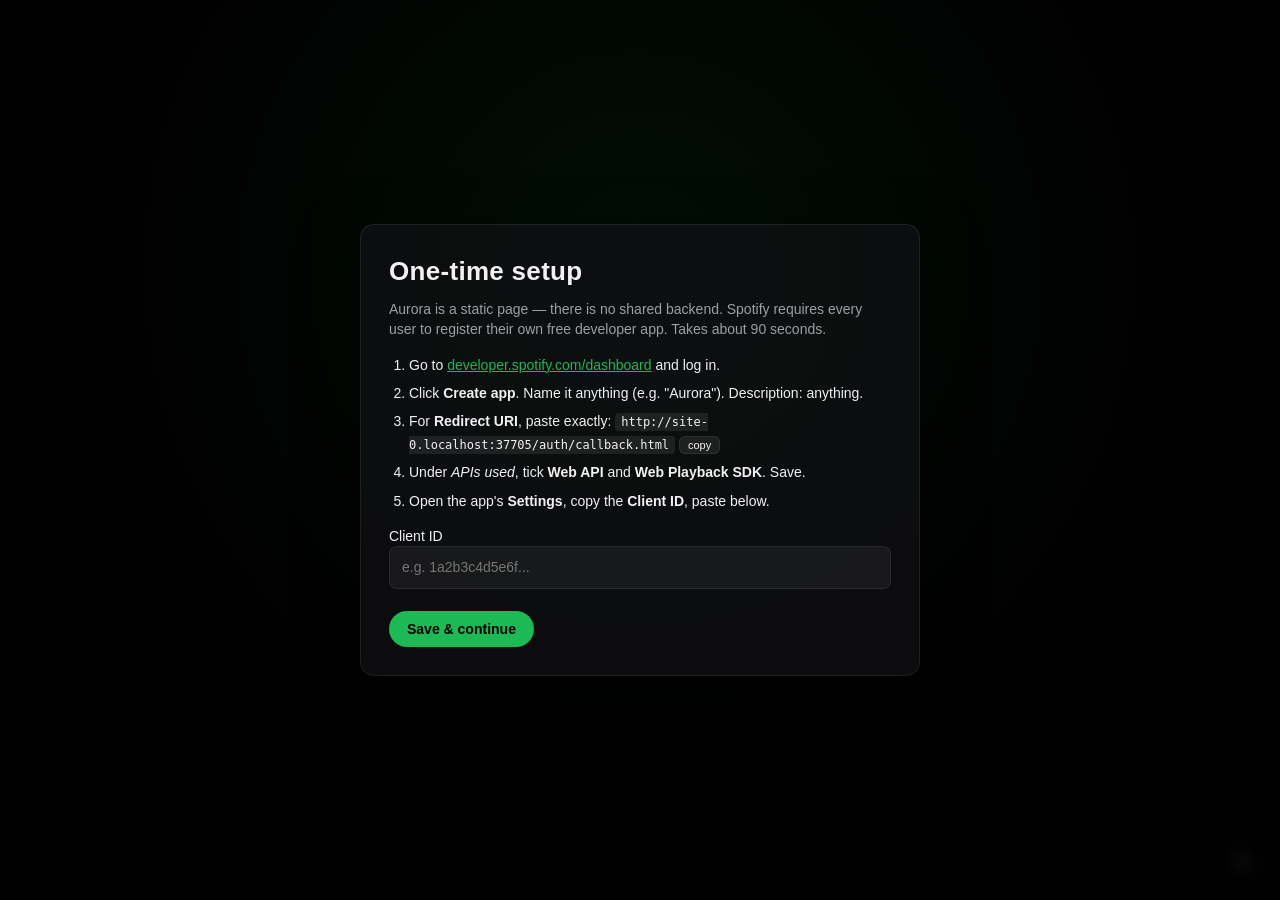
==== index.html @ a976db82 "Initial scaffold: Aurora — Spotify web visualizer A static, no-build web app that visualizes Spotify" ====
<!doctype html>
<html lang="en">
<head>
  <meta charset="utf-8" />
  <meta name="viewport" content="width=device-width,initial-scale=1,viewport-fit=cover" />
  <meta name="theme-color" content="#000000" />
  <title>Aurora — Spotify Visualizer</title>
  <link rel="stylesheet" href="./css/styles.css" />
  <link rel="icon" href="data:image/svg+xml;utf8,<svg xmlns='http://www.w3.org/2000/svg' viewBox='0 0 16 16'><circle cx='8' cy='8' r='6' fill='%231db954'/></svg>" />
</head>
<body>
  <canvas id="stage" aria-label="visualizer canvas"></canvas>

  <!-- Top now-playing overlay -->
  <header id="now" class="now hidden" aria-live="polite">
    <img id="np-cover" alt="" />
    <div class="np-meta">
      <div id="np-title">—</div>
      <div id="np-artist">—</div>
    </div>
    <div class="np-controls">
      <button id="btn-prev" title="Previous (←)">⏮</button>
      <button id="btn-play" title="Play/Pause (Space)">⏯</button>
      <button id="btn-next" title="Next (→)">⏭</button>
    </div>
  </header>

  <!-- Settings drawer -->
  <aside id="drawer" class="drawer hidden" aria-label="settings">
    <div class="drawer-head">
      <h2>Aurora</h2>
      <button id="drawer-close" aria-label="close">×</button>
    </div>

    <section>
      <h3>Visualizer</h3>
      <div id="viz-grid" class="viz-grid"></div>
    </section>

    <section>
      <h3>Look</h3>
      <label>Palette
        <select id="opt-palette">
          <option value="auto">Auto (album art)</option>
          <option value="neon">Neon</option>
          <option value="sunset">Sunset</option>
          <option value="aqua">Aqua</option>
          <option value="mono">Mono</option>
          <option value="forest">Forest</option>
          <option value="ember">Ember</option>
        </select>
      </label>
      <label>Background
        <select id="opt-bg">
          <option value="black">Black</option>
          <option value="palette">Palette dark</option>
          <option value="cover">Blurred cover</option>
        </select>
      </label>
    </section>

    <section>
      <h3>Reactivity</h3>
      <label>Bass <input type="range" id="opt-bass" min="0" max="2" step="0.01" value="1" /></label>
      <label>Mid <input type="range" id="opt-mid" min="0" max="2" step="0.01" value="1" /></label>
      <label>Treble <input type="range" id="opt-treble" min="0" max="2" step="0.01" value="1" /></label>
      <label>Smoothing <input type="range" id="opt-smooth" min="0" max="0.95" step="0.01" value="0.6" /></label>
      <label>Beat punch <input type="range" id="opt-punch" min="0" max="2" step="0.01" value="1" /></label>
    </section>

    <section>
      <h3>Post FX</h3>
      <label><input type="checkbox" id="fx-bloom" checked /> Bloom</label>
      <label>Bloom amount <input type="range" id="fx-bloom-amt" min="0" max="2" step="0.01" value="0.8" /></label>
      <label><input type="checkbox" id="fx-chroma" /> Chromatic aberration</label>
      <label><input type="checkbox" id="fx-grain" /> Film grain</label>
      <label><input type="checkbox" id="fx-trails" /> Motion trails</label>
      <label>Trail strength <input type="range" id="fx-trails-amt" min="0" max="0.99" step="0.01" value="0.85" /></label>
    </section>

    <section>
      <h3>Audio source</h3>
      <label>
        <select id="opt-source">
          <option value="analysis">Spotify Audio Analysis (recommended)</option>
          <option value="mic">Mic / system audio (BlackHole)</option>
        </select>
      </label>
      <p class="hint">Spotify's Web Playback audio is DRM-encrypted and cannot be tapped for FFT. The analysis stream gives beats, bars, sections, pitches and timbre. For real FFT, route system audio into a virtual mic (BlackHole) and pick "Mic".</p>
    </section>

    <section>
      <h3>Presets</h3>
      <div class="row">
        <input id="preset-name" placeholder="preset name" />
        <button id="preset-save">Save</button>
      </div>
      <select id="preset-list" size="5"></select>
      <div class="row">
        <button id="preset-load">Load</button>
        <button id="preset-delete">Delete</button>
      </div>
    </section>

    <section>
      <h3>Account</h3>
      <button id="btn-logout">Sign out of Spotify</button>
      <button id="btn-reset-clientid">Change Client ID</button>
    </section>

    <section class="footer">
      <p>Hotkeys: <kbd>Space</kbd> play/pause · <kbd>←</kbd>/<kbd>→</kbd> track · <kbd>V</kbd> next viz · <kbd>F</kbd> fullscreen · <kbd>S</kbd> settings · <kbd>H</kbd> hide UI</p>
    </section>
  </aside>

  <!-- Setup screen: collect Spotify Client ID once -->
  <div id="setup" class="modal hidden" role="dialog" aria-modal="true">
    <div class="modal-card">
      <h1>One-time setup</h1>
      <p>Aurora is a static page — there is no shared backend. Spotify requires every user to register their own free developer app. Takes about 90 seconds.</p>
      <ol>
        <li>Go to <a href="https://developer.spotify.com/dashboard" target="_blank" rel="noopener">developer.spotify.com/dashboard</a> and log in.</li>
        <li>Click <strong>Create app</strong>. Name it anything (e.g. "Aurora"). Description: anything.</li>
        <li>For <strong>Redirect URI</strong>, paste exactly: <code id="redirect-display"></code> <button id="copy-redirect" class="mini">copy</button></li>
        <li>Under <em>APIs used</em>, tick <strong>Web API</strong> and <strong>Web Playback SDK</strong>. Save.</li>
        <li>Open the app's <strong>Settings</strong>, copy the <strong>Client ID</strong>, paste below.</li>
      </ol>
      <label>Client ID
        <input type="text" id="setup-clientid" autocomplete="off" spellcheck="false" placeholder="e.g. 1a2b3c4d5e6f..." />
      </label>
      <button id="setup-save" class="primary">Save & continue</button>
    </div>
  </div>

  <!-- Login screen -->
  <div id="login" class="modal hidden" role="dialog" aria-modal="true">
    <div class="modal-card">
      <h1>Aurora</h1>
      <p>A music visualizer for Spotify Premium. Sign in to begin.</p>
      <button id="btn-login" class="primary">Sign in with Spotify</button>
      <p class="hint">Premium is required by Spotify for the Web Playback SDK. No account data leaves your browser.</p>
    </div>
  </div>

  <!-- Toast -->
  <div id="toast" class="toast hidden"></div>

  <!-- UI hint button (bottom-right) -->
  <button id="btn-settings" class="fab" title="Settings (S)">⚙</button>

  <script src="https://sdk.scdn.co/spotify-player.js"></script>
  <script type="module" src="./js/main.js"></script>
</body>
</html>
---- css/styles.css ----
/* Aurora — Spotify Visualizer */
:root {
  --bg: #000;
  --fg: #f1f1f3;
  --muted: #9aa0a6;
  --accent: #1db954;
  --panel: rgba(16,16,18,0.78);
  --panel-border: rgba(255,255,255,0.08);
  --shadow: 0 20px 60px rgba(0,0,0,0.5);
  --radius: 14px;
  --radius-sm: 8px;
  --gap: 12px;
}

* { box-sizing: border-box; }
html, body { height: 100%; }
body {
  margin: 0; background: var(--bg); color: var(--fg);
  font: 14px/1.45 -apple-system, BlinkMacSystemFont, "SF Pro Text", "Helvetica Neue", Helvetica, Arial, sans-serif;
  overflow: hidden;
  -webkit-font-smoothing: antialiased;
}

#stage {
  position: fixed; inset: 0; width: 100vw; height: 100vh; display: block;
  background: #000;
}

.hidden { display: none !important; }

/* Now-playing overlay */
.now {
  position: fixed; left: 50%; top: 18px; transform: translateX(-50%);
  display: flex; align-items: center; gap: 12px;
  padding: 8px 12px; background: var(--panel); border: 1px solid var(--panel-border);
  border-radius: 999px; backdrop-filter: blur(20px); -webkit-backdrop-filter: blur(20px);
  box-shadow: var(--shadow);
  max-width: 70vw;
  z-index: 5;
  transition: opacity .25s, transform .25s;
}
.now img { width: 40px; height: 40px; border-radius: 8px; object-fit: cover; background: #222; }
.np-meta { min-width: 0; }
.np-meta div { white-space: nowrap; overflow: hidden; text-overflow: ellipsis; }
#np-title { font-weight: 600; }
#np-artist { color: var(--muted); font-size: 12px; }
.np-controls { display: flex; gap: 4px; margin-left: 8px; }
.np-controls button {
  width: 32px; height: 32px; border-radius: 50%; border: 0; background: rgba(255,255,255,0.06);
  color: var(--fg); cursor: pointer; font-size: 14px; line-height: 1;
}
.np-controls button:hover { background: rgba(255,255,255,0.14); }

/* Drawer */
.drawer {
  position: fixed; top: 0; right: 0; height: 100vh; width: 360px;
  background: var(--panel); border-left: 1px solid var(--panel-border);
  backdrop-filter: blur(24px); -webkit-backdrop-filter: blur(24px);
  z-index: 10; overflow-y: auto;
  box-shadow: var(--shadow);
  transform: translateX(0); transition: transform .28s ease;
}
.drawer.hidden { display: block !important; transform: translateX(105%); pointer-events: none; }
.drawer-head { display: flex; align-items: center; justify-content: space-between; padding: 16px 18px; position: sticky; top: 0; background: rgba(8,8,10,0.85); backdrop-filter: blur(12px); z-index: 1; }
.drawer-head h2 { margin: 0; font-size: 18px; letter-spacing: 0.5px; }
.drawer-head button { background: none; border: 0; color: var(--fg); font-size: 24px; cursor: pointer; padding: 0 4px; }
.drawer section { padding: 14px 18px; border-top: 1px solid var(--panel-border); }
.drawer h3 { margin: 0 0 10px; font-size: 12px; text-transform: uppercase; letter-spacing: 1px; color: var(--muted); }
.drawer label { display: flex; align-items: center; justify-content: space-between; gap: 10px; padding: 4px 0; font-size: 13px; }
.drawer input[type=range] { flex: 1; max-width: 60%; }
.drawer select, .drawer input[type=text] {
  background: rgba(255,255,255,0.05); color: var(--fg);
  border: 1px solid var(--panel-border); border-radius: var(--radius-sm); padding: 6px 8px;
  font: inherit; max-width: 60%;
}
.drawer select[size] { width: 100%; max-width: 100%; }
.drawer button {
  background: rgba(255,255,255,0.06); color: var(--fg);
  border: 1px solid var(--panel-border); border-radius: var(--radius-sm);
  padding: 7px 12px; font: inherit; cursor: pointer;
}
.drawer button:hover { background: rgba(255,255,255,0.12); }
.drawer button.primary { background: var(--accent); border-color: transparent; color: #000; font-weight: 600; }
.drawer .row { display: flex; gap: 8px; align-items: center; margin: 6px 0; }
.drawer .row input { flex: 1; }
.drawer .hint { color: var(--muted); font-size: 12px; margin: 8px 0 0; }
.drawer kbd { background: rgba(255,255,255,0.08); border: 1px solid var(--panel-border); border-radius: 4px; padding: 1px 6px; font: 11px ui-monospace, Menlo, monospace; }
.drawer .footer { color: var(--muted); }

/* Visualizer grid */
.viz-grid { display: grid; grid-template-columns: repeat(2, 1fr); gap: 8px; }
.viz-grid button {
  display: flex; flex-direction: column; align-items: flex-start; gap: 2px;
  padding: 10px; text-align: left;
}
.viz-grid button.active { outline: 2px solid var(--accent); }
.viz-grid .viz-name { font-weight: 600; }
.viz-grid .viz-desc { color: var(--muted); font-size: 11px; }

/* Modals */
.modal {
  position: fixed; inset: 0; display: grid; place-items: center;
  background: radial-gradient(circle at 50% 30%, rgba(29,185,84,0.08), transparent 60%), rgba(0,0,0,0.85);
  backdrop-filter: blur(8px); -webkit-backdrop-filter: blur(8px);
  z-index: 20; padding: 24px;
}
.modal-card {
  width: min(560px, 100%);
  background: var(--panel); border: 1px solid var(--panel-border); border-radius: var(--radius);
  padding: 28px; box-shadow: var(--shadow);
}
.modal-card h1 { margin: 0 0 8px; font-size: 26px; letter-spacing: 0.3px; }
.modal-card p { color: var(--muted); margin: 6px 0 14px; }
.modal-card ol { padding-left: 20px; line-height: 1.6; }
.modal-card li { margin-bottom: 6px; }
.modal-card code { background: rgba(255,255,255,0.08); padding: 2px 6px; border-radius: 4px; font: 12px ui-monospace, Menlo, monospace; }
.modal-card label { display: block; margin: 14px 0 6px; font-weight: 500; }
.modal-card input[type=text] {
  width: 100%; background: rgba(255,255,255,0.05); color: var(--fg);
  border: 1px solid var(--panel-border); border-radius: var(--radius-sm); padding: 10px 12px;
  font: inherit;
}
.modal-card button.primary {
  margin-top: 16px;
  background: var(--accent); border: 0; color: #000; font-weight: 700;
  padding: 10px 18px; border-radius: 999px; cursor: pointer; font-size: 14px;
}
.modal-card button.primary:hover { filter: brightness(1.08); }
.modal-card button.mini {
  background: rgba(255,255,255,0.08); border: 1px solid var(--panel-border);
  color: var(--fg); border-radius: 6px; padding: 2px 8px; cursor: pointer; font-size: 11px;
}
.modal-card a { color: var(--accent); }

/* FAB */
.fab {
  position: fixed; right: 16px; bottom: 16px; z-index: 6;
  width: 44px; height: 44px; border-radius: 50%; border: 1px solid var(--panel-border);
  background: var(--panel); color: var(--fg);
  font-size: 20px; cursor: pointer;
  backdrop-filter: blur(20px); -webkit-backdrop-filter: blur(20px);
  box-shadow: var(--shadow);
}
.fab:hover { background: rgba(255,255,255,0.14); }

/* Toast */
.toast {
  position: fixed; left: 50%; bottom: 28px; transform: translateX(-50%);
  background: var(--panel); border: 1px solid var(--panel-border); border-radius: 999px;
  padding: 10px 18px; backdrop-filter: blur(20px); -webkit-backdrop-filter: blur(20px);
  z-index: 30; box-shadow: var(--shadow); font-size: 13px;
  animation: pop .25s ease;
}
@keyframes pop { from { transform: translate(-50%, 8px); opacity: 0; } to { transform: translate(-50%, 0); opacity: 1; } }

/* Utility: hide UI mode */
body.ui-hidden .now,
body.ui-hidden .fab,
body.ui-hidden .drawer { opacity: 0; pointer-events: none; transition: opacity .3s; }
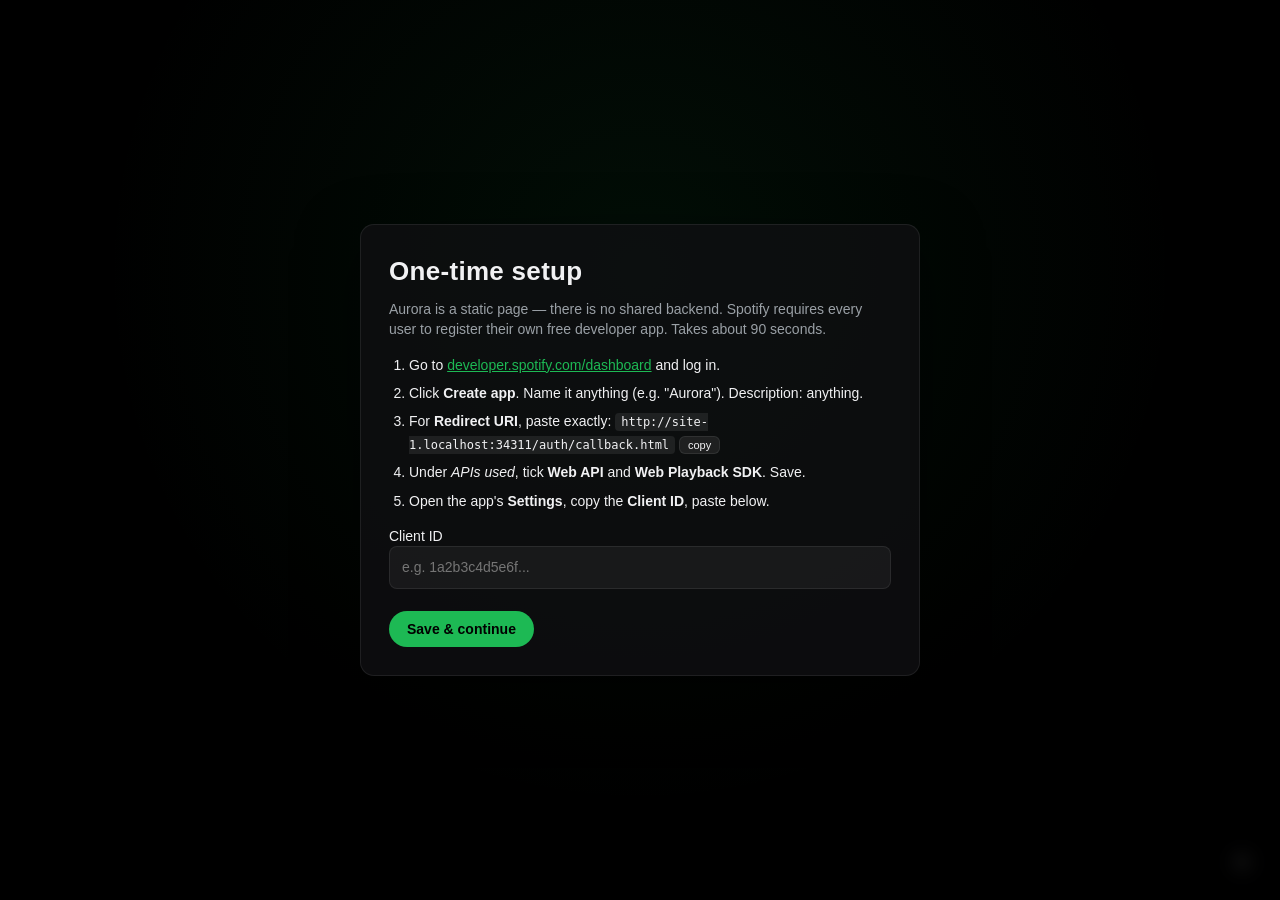
==== commit 96dbe25a: "Add 'Change Client ID' escape hatch on login screen When OAuth fails (e.g. redirect URI mismatch in " ====
--- a/index.html
+++ b/index.html
@@ -139,6 +139,7 @@
       <p>A music visualizer for Spotify Premium. Sign in to begin.</p>
       <button id="btn-login" class="primary">Sign in with Spotify</button>
       <p class="hint">Premium is required by Spotify for the Web Playback SDK. No account data leaves your browser.</p>
+      <p class="hint"><a href="#" id="btn-login-reset">Change Client ID / redirect URI</a></p>
     </div>
   </div>
 
